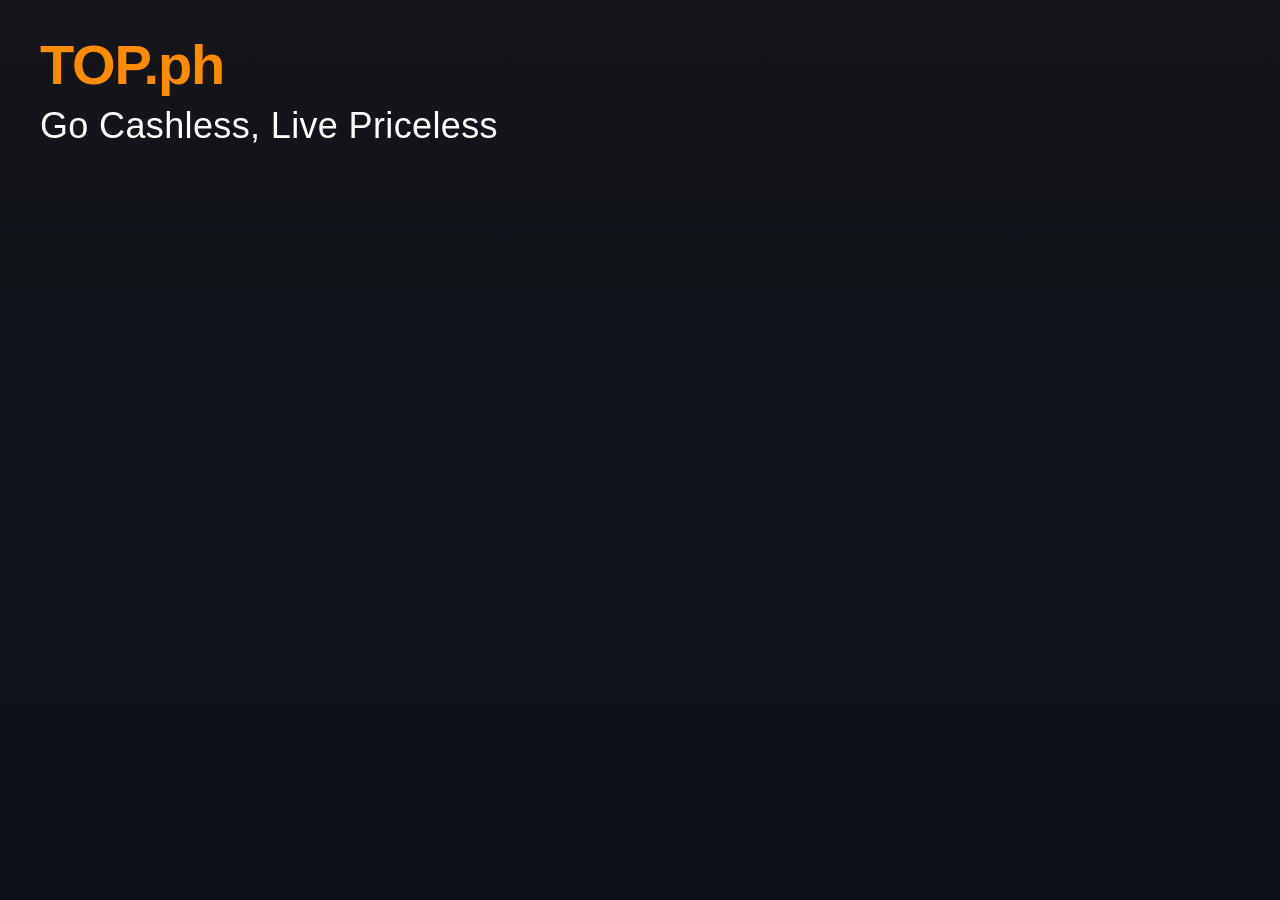
==== products/top_ph/index.html @ 7734c510 "TOP PH Three JS" ====
<!DOCTYPE html>
<html lang="en">
<head>
  <meta charset="UTF-8">
  <meta name="viewport" content="width=device-width, initial-scale=1.0">
  <title>TOP.ph</title>
  <style>
    * {
      margin: 0;
      padding: 0;
      box-sizing: border-box;
    }

    body {
      /* CSS gradient background: deep charcoal to dark navy */
      background: linear-gradient(180deg, #14161c 0%, #0d0f18 100%);
      min-height: 100vh;
      overflow: hidden;
      font-family: 'Inter', -apple-system, BlinkMacSystemFont, 'Segoe UI', sans-serif;
    }

    #canvas-container {
      width: 100vw;
      height: 100vh;
      position: fixed;
      top: 0;
      left: 0;
    }

    /* HTML overlay for product text */
    #overlay {
      position: fixed;
      top: 0;
      left: 0;
      width: 100%;
      pointer-events: none; /* let mouse events pass through to 3D canvas */
      z-index: 10;
      transition: opacity 0.4s ease;
    }

    #overlay.hidden {
      opacity: 0;
    }

    .brand {
      font-size: clamp(28px, 5vw, 56px);
      font-weight: 800;
      color: #ff8b00;
      padding: 32px 40px 8px;
      letter-spacing: -0.02em;
    }

    .headline {
      font-size: clamp(18px, 3vw, 36px);
      font-weight: 300;
      color: #ffffff;
      padding: 0 40px 24px;
      letter-spacing: 0.01em;
    }
  </style>
  <script type="module" crossorigin src="/assets/index-BN-7GGEO.js"></script>
</head>
<body>
  <!-- HTML overlay with product text -->
  <div id="overlay">
    <div class="brand">TOP.ph</div>
    <div class="headline">Go Cashless, Live Priceless</div>
  </div>

  <!-- Three.js canvas container -->
  <div id="canvas-container"></div>

  <!-- Import Three.js main module -->
</body>
</html>
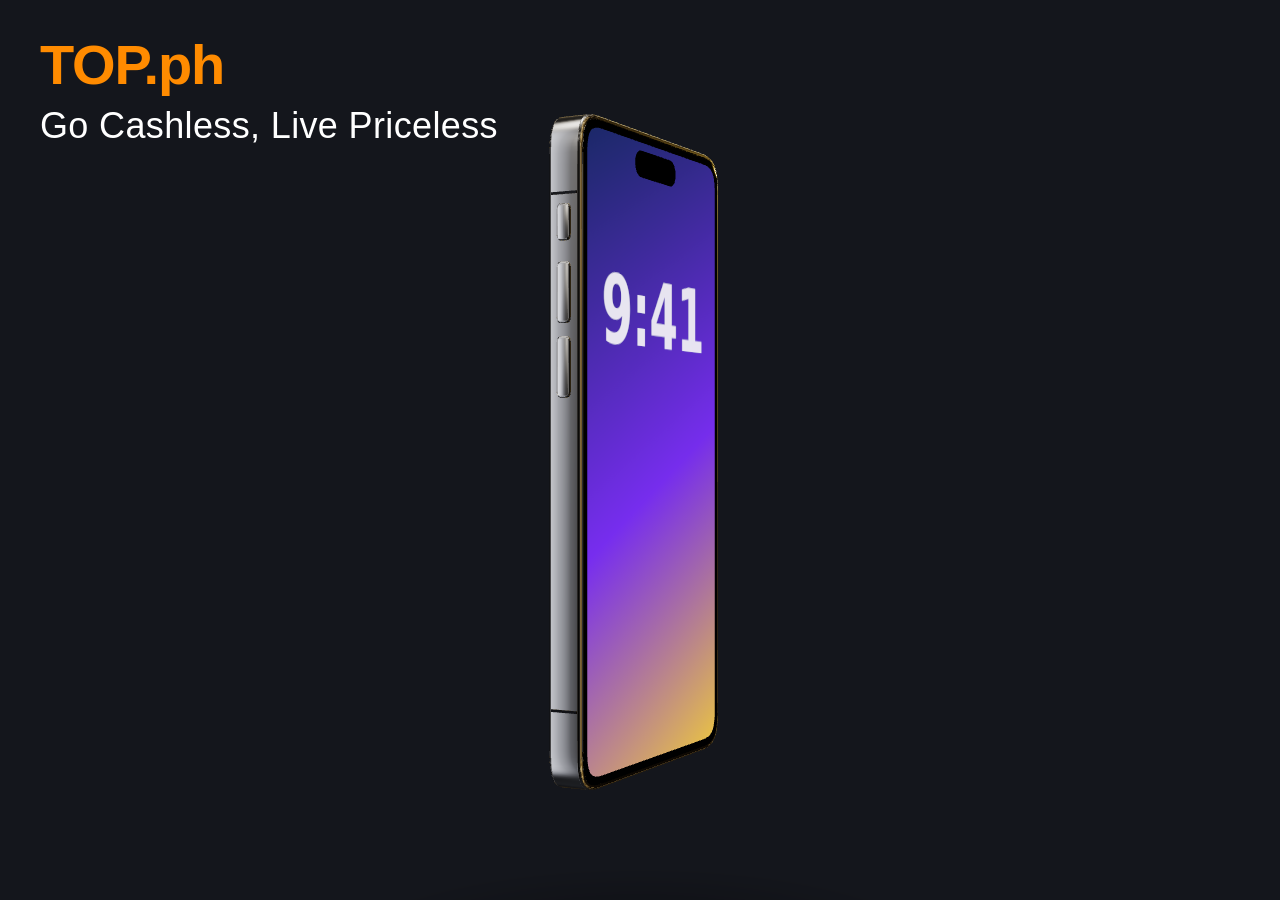
==== commit ba92eb36: "Update file location" ====
--- a/products/top_ph/index.html
+++ b/products/top_ph/index.html
@@ -58,7 +58,7 @@
       letter-spacing: 0.01em;
     }
   </style>
-  <script type="module" crossorigin src="/assets/index-BN-7GGEO.js"></script>
+  <script type="module" crossorigin src="./assets/index-BN-7GGEO.js"></script>
 </head>
 <body>
   <!-- HTML overlay with product text -->
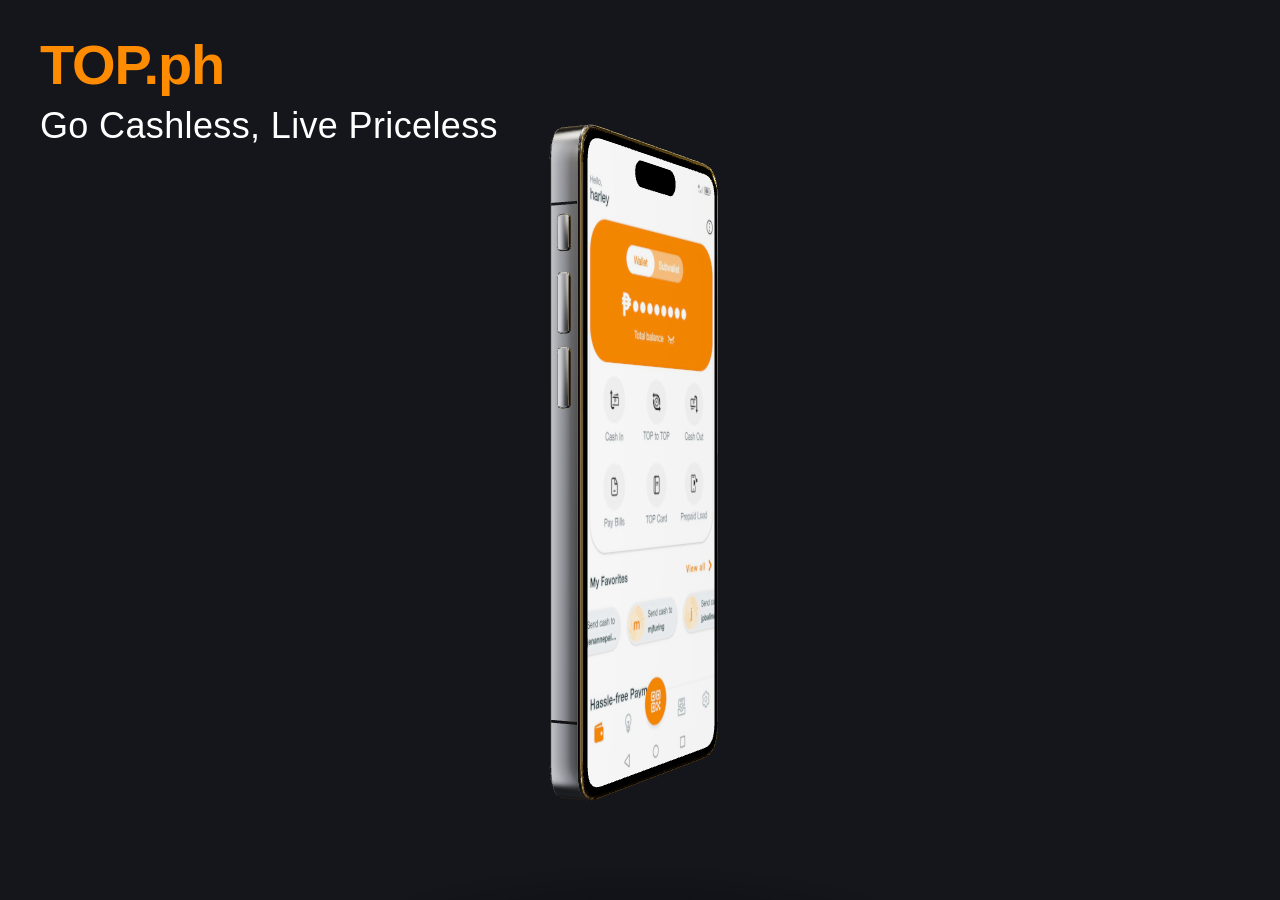
==== commit 3738864e: "fix index name" ====
--- a/products/top_ph/index.html
+++ b/products/top_ph/index.html
@@ -58,7 +58,7 @@
       letter-spacing: 0.01em;
     }
   </style>
-  <script type="module" crossorigin src="./assets/index-BN-7GGEO.js"></script>
+  <script type="module" crossorigin src="./assets/index-CZujmsUd.js"></script>
 </head>
 <body>
   <!-- HTML overlay with product text -->
